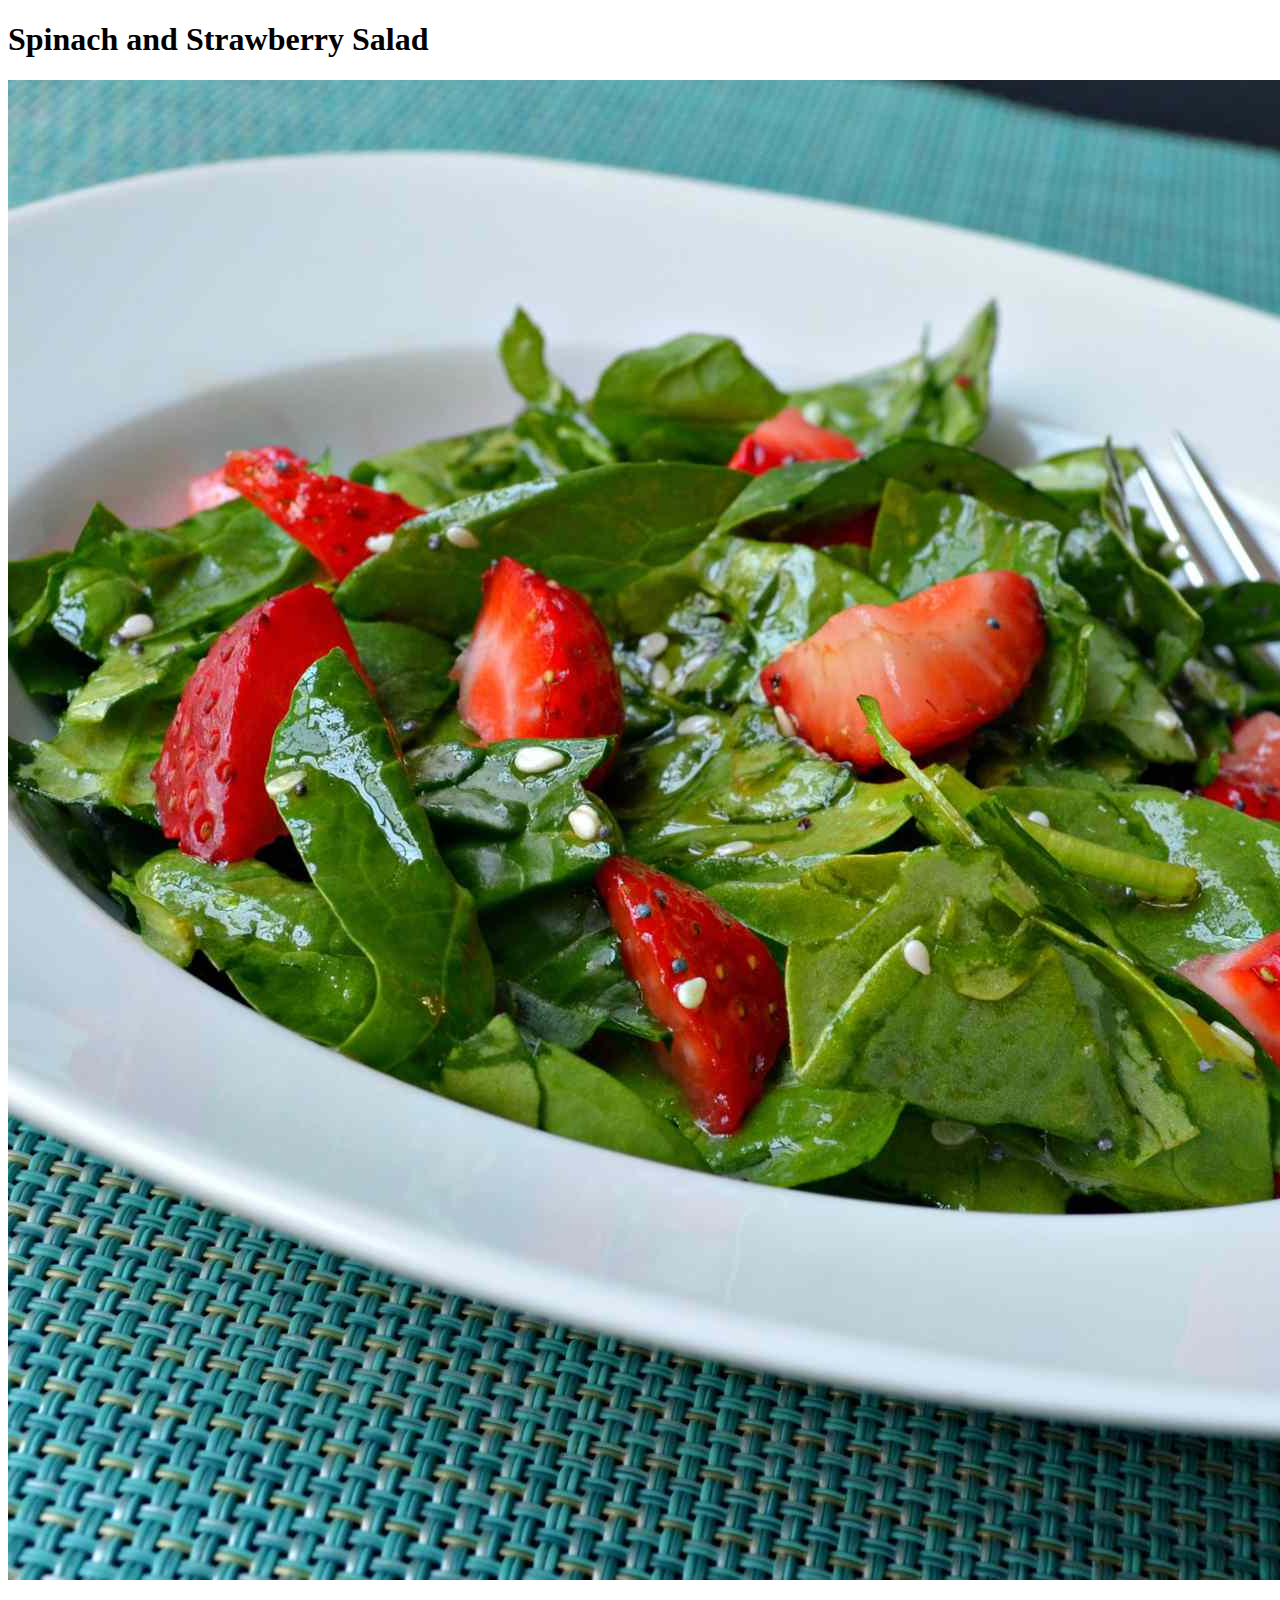
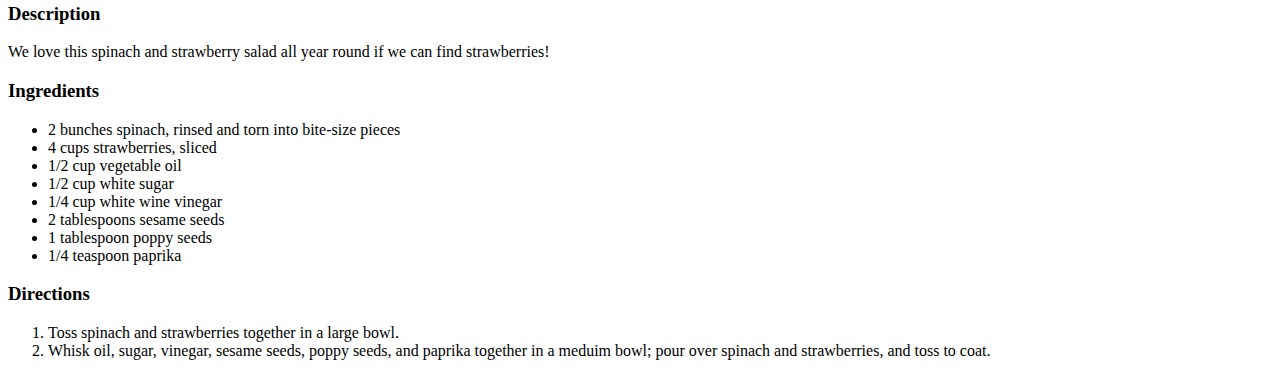
==== recipes/strawberry-salad.html @ 67553493 "Add strawberry salad recipe" ====
<!DOCTYPE html>
<html lang="en">
<head>
    <meta charset="UTF-8">
    <meta name="viewport" content="width=device-width, initial-scale=1.0">
    <title>Spinach and Strawberry Salad</title>
</head>
<body>
    <h1>Spinach and Strawberry Salad</h1>
    <img src="../images/strawberry_salad.jpg" alt="A spinach and strawberry salad.">

    <h3>Description</h3>
    <p>We love this spinach and strawberry salad all year round if we can find strawberries!</p>

    <h3>Ingredients</h3>
    <ul>
        <li>2 bunches spinach, rinsed and torn into bite-size pieces</li>
        <li>4 cups strawberries, sliced</li>
        <li>1/2 cup vegetable oil</li>
        <li>1/2 cup white sugar</li>
        <li>1/4 cup white wine vinegar</li>
        <li>2 tablespoons sesame seeds</li>
        <li>1 tablespoon poppy seeds</li>
        <li>1/4 teaspoon paprika</li>
    </ul>

    <h3>Directions</h3>
    <ol>
        <li>Toss spinach and strawberries together in a large bowl.</li>
        <li>Whisk oil, sugar, vinegar, sesame seeds, poppy seeds, and paprika together in a meduim bowl; pour over spinach and strawberries, and toss to coat.</li>
    </ol>
    
</body>
</html>
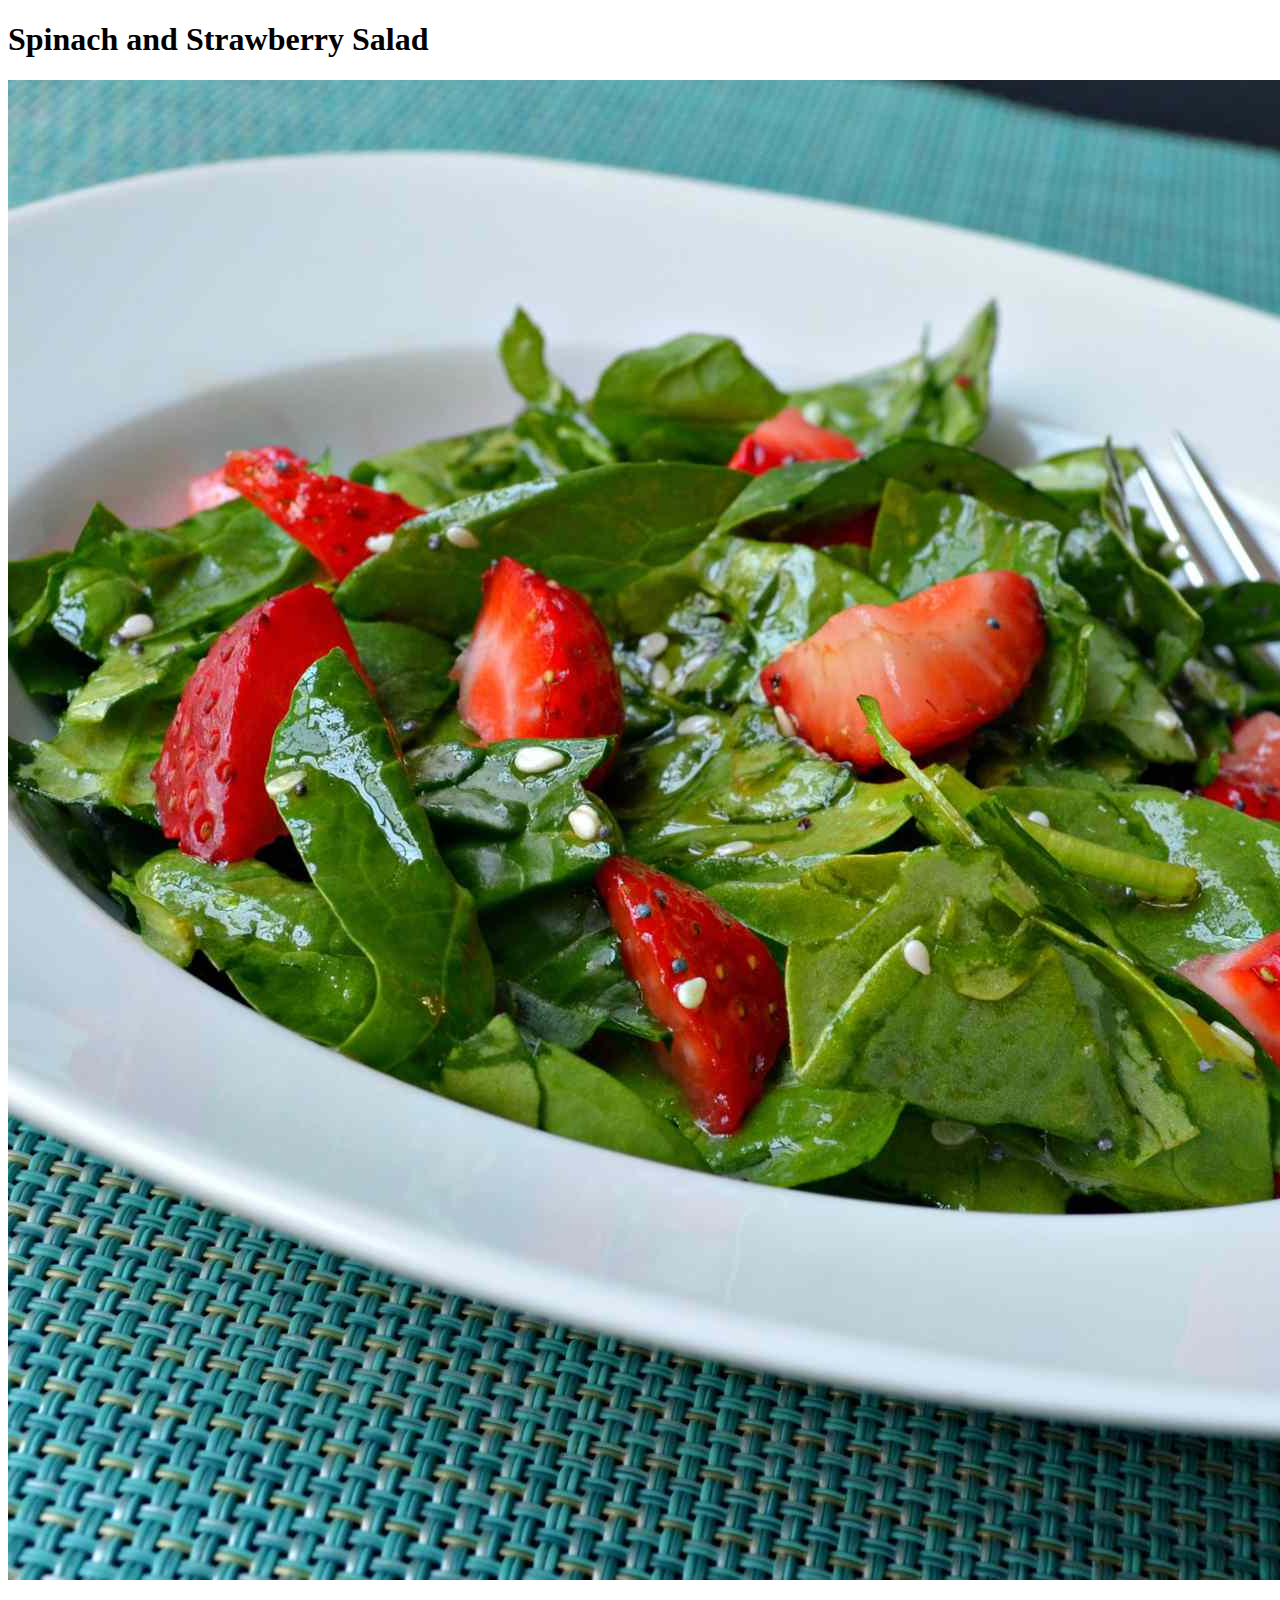
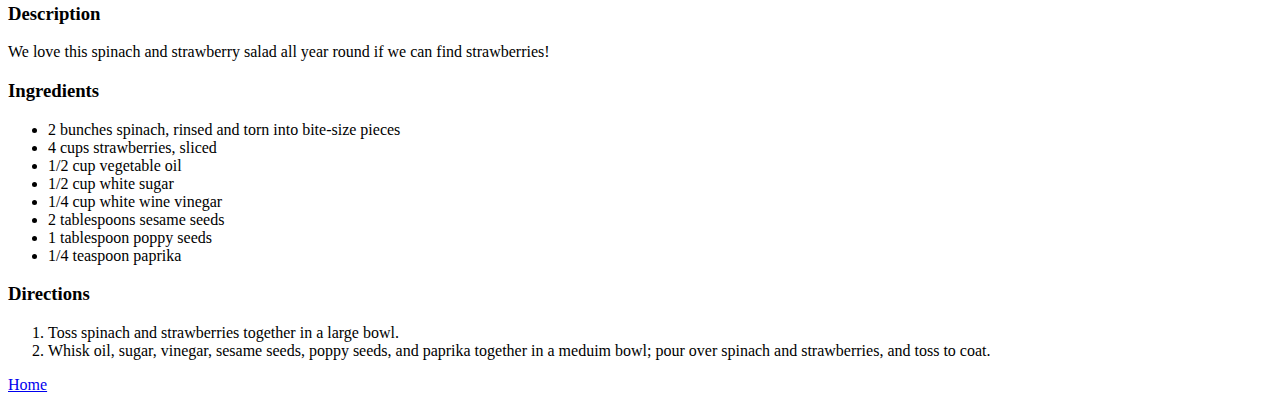
==== commit ba38ed21: "Fix formatting issues" ====
--- a/recipes/strawberry-salad.html
+++ b/recipes/strawberry-salad.html
@@ -29,6 +29,8 @@
         <li>Toss spinach and strawberries together in a large bowl.</li>
         <li>Whisk oil, sugar, vinegar, sesame seeds, poppy seeds, and paprika together in a meduim bowl; pour over spinach and strawberries, and toss to coat.</li>
     </ol>
+
+    <a href="../index.html">Home</a>
     
 </body>
 </html>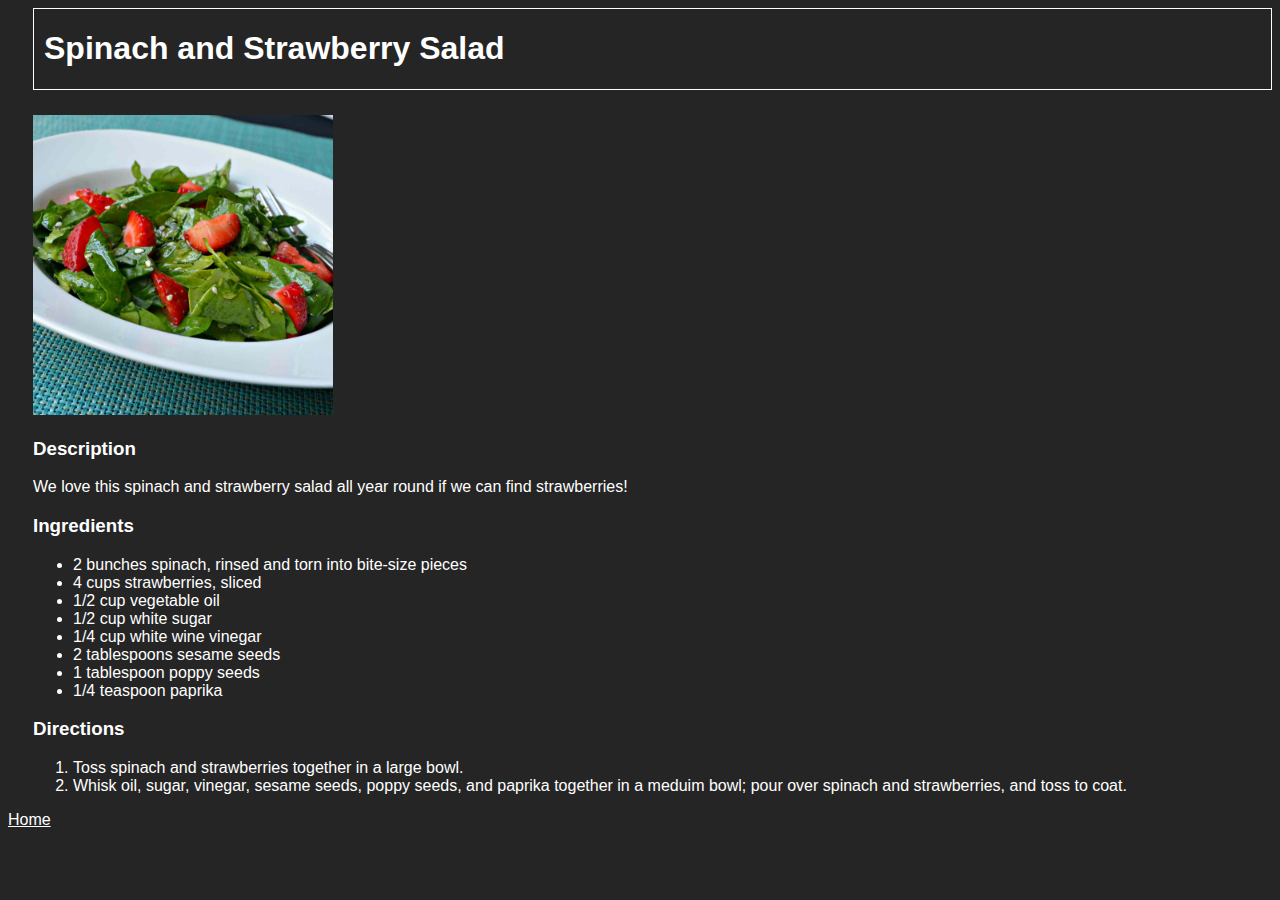
==== commit 43021ca0: "Make everything pretty" ====
--- a/recipes/strawberry-salad.html
+++ b/recipes/strawberry-salad.html
@@ -3,12 +3,19 @@
 <head>
     <meta charset="UTF-8">
     <meta name="viewport" content="width=device-width, initial-scale=1.0">
+    <link rel="stylesheet" href="../styles.css">
     <title>Spinach and Strawberry Salad</title>
 </head>
 <body>
+    <div class="title">
     <h1>Spinach and Strawberry Salad</h1>
+    </div>
+
+    <div class="image">
     <img src="../images/strawberry_salad.jpg" alt="A spinach and strawberry salad.">
+    </div>
 
+    <div class="content">
     <h3>Description</h3>
     <p>We love this spinach and strawberry salad all year round if we can find strawberries!</p>
 
@@ -30,6 +37,8 @@
         <li>Whisk oil, sugar, vinegar, sesame seeds, poppy seeds, and paprika together in a meduim bowl; pour over spinach and strawberries, and toss to coat.</li>
     </ol>
 
+    </div>
+
     <a href="../index.html">Home</a>
     
 </body>
--- a/styles.css
+++ b/styles.css
@@ -0,0 +1,33 @@
+body {
+    background-color: #252525;
+    color: #ffffff;
+    font-family: sans-serif;
+}
+
+a {
+    color: #ffffff;
+}
+
+img {
+    height: auto;
+    width: 300px;
+}
+
+a:visited {
+    color: #9f1;
+}
+
+.title {
+    margin-left: 25px;
+    margin-bottom: 25px;
+    padding-left: 10px;
+    border: white 1px solid;
+}
+
+.content {
+    margin-left: 25px;
+}
+
+.image {
+    margin-left: 25px;
+}